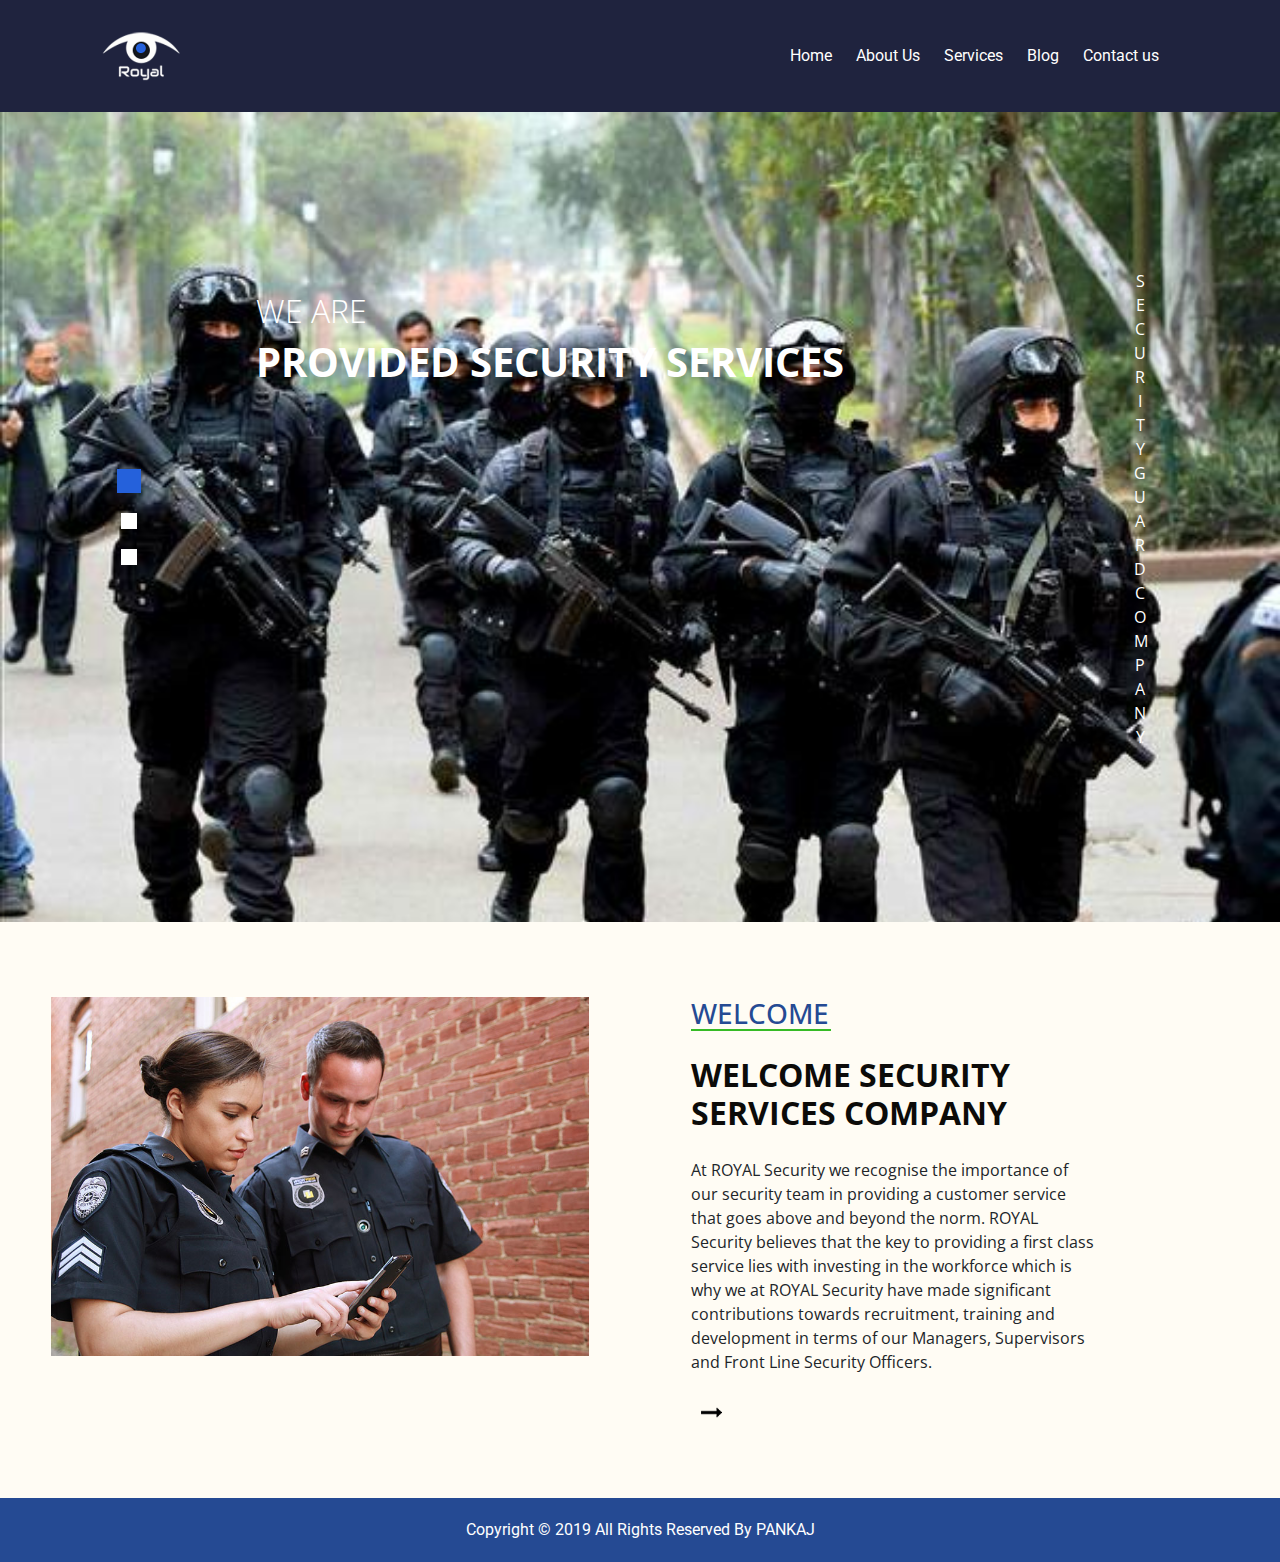
==== index.html @ 15dd3b8e "first commit" ====
<!DOCTYPE html>
<html>

<head>
  <!-- Basic -->
  <meta charset="utf-8" />
  <meta http-equiv="X-UA-Compatible" content="IE=edge" />
  <!-- Mobile Metas -->
  <meta name="viewport" content="width=device-width, initial-scale=1, shrink-to-fit=no" />
  <!-- Site Metas -->
  <meta name="keywords" content="" />
  <meta name="description" content="" />
  <meta name="author" content="" />

  <title>Royal</title>

  <!-- slider stylesheet -->
  <link rel="stylesheet" type="text/css"
    href="https://cdnjs.cloudflare.com/ajax/libs/OwlCarousel2/2.1.3/assets/owl.carousel.min.css" />

  <!-- bootstrap core css -->
  <link rel="stylesheet" type="text/css" href="css/bootstrap.css" />

  <!-- fonts style -->
  <link href="https://fonts.googleapis.com/css?family=Open+Sans:300,400,600,700|Roboto:400,500&display=swap"
    rel="stylesheet" />
  <!-- Custom styles for this template -->
  <link href="css/style.css" rel="stylesheet" />
  <!-- responsive style -->
  <link href="css/responsive.css" rel="stylesheet" />
</head>

<body>
  <!-- header section strats -->
  <header class="header_section">
    <div class="container">
      <nav class="navbar navbar-expand-lg custom_nav-container ">
        <a class="navbar-brand" href="#">
          <div class="logo_box">
            <img src="images/logo.png" alt="" />
          </div>
        </a>
        <button class="navbar-toggler" type="button" data-toggle="collapse" data-target="#navbarSupportedContent"
          aria-controls="navbarSupportedContent" aria-expanded="false" aria-label="Toggle navigation">
          <span class="navbar-toggler-icon"></span>
        </button>

        <div class="collapse navbar-collapse" id="navbarSupportedContent">
          <ul class="navbar-nav ml-auto mr-2">
            <li class="nav-item active">
              <a class="nav-link" href="index.html">Home <span class="sr-only">(current)</span></a>
            </li>
            <li class="nav-item">
              <a class="nav-link" href="about.html">About Us </a>
            </li>
            <li class="nav-item">
              <a class="nav-link" href="service.html">Services</a>
            </li>
            <li class="nav-item">
              <a class="nav-link" href="blog.html">Blog</a>
            </li>
            <li class="nav-item">
              <a class="nav-link" href="contact.html">Contact us</a>
            </li>
            <!--<li class="nav-item">
              <a class="nav-link" href="#">Login </a>
            </li>
          </ul>
          <form class="form-inline my-2 my-lg-0">
            <input class="form-control nav_search-input mr-sm-2 d-none" type="search" placeholder="Search"
              aria-label="Search" value="" />
            <button class="btn  my-2 my-sm-0 nav_search-btn" type="submit"></button>
          </form>-->
        </div>
      </nav>
    </div>
  </header>
  <!-- end header section -->

  <!-- slider section -->
  <section class=" slider_section">
    <div id="carouselExampleIndicators" class="carousel slide vert" data-ride="carousel">
      <ol class="carousel-indicators">
        <li data-target="#carouselExampleIndicators" data-slide-to="0" class="active"></li>
        <li data-target="#carouselExampleIndicators" data-slide-to="1"></li>
        <li data-target="#carouselExampleIndicators" data-slide-to="2"></li>
      </ol>
      <div class="carousel-inner">
        <div class="carousel-item active">
          <div class="slider_box">
            <div class="fixed_company-detail">
              <p>
                Security Guard Company
              </p>
            </div>
            <div class="slider-detail">
              <div class="slider_detail-heading">
                <h2>
                  We Are
                </h2>
                <h1>
                  Provided security services
                </h1>
              </div>
              <div class="slider_detail-text">
                <!--<p>
                  ipsum dolor sit amet, consectetur adipiscing elit, sed do
                  eiusmod tempor incididunt ut labore et dolore magna aliqua.
                  Ut enim ad minim veniam, quis nostrud exercitation ullamco
                  laboris nisi ut aliquip ex ea commodo consequat.
                </p>
              </div>
              <div class="slider_detail-btn">
                <a href="">
                  <span>
                    Read More
                  </span>
                  <img src="images/arrow.png" alt="" class="ml-2" />
                </a>-->
              </div>
            </div>
          </div>
        </div>
        <div class="carousel-item">
          <div class="slider_box">
            <div class="fixed_company-detail">
              <p>
                Security Guard Company
              </p>
            </div>
            <div class="slider-detail">
              <div class="slider_detail-heading">
                <h2>
                  We Are
                </h2>
                <h1>
                  Provided security services
                </h1>
              </div>
              <div class="slider_detail-text">
                 
              </div>
            </div>
          </div>
        </div>
        <div class="carousel-item">
          <div class="slider_box">
            <div class="fixed_company-detail">
              <p>
                Security Guard Company
              </p>
            </div>
            <div class="slider-detail">
              <div class="slider_detail-heading">
                <h2>
                  We Are
                </h2>
                <h1>
                  Provided security services
                </h1>
              </div>
              <div class="slider_detail-text">
                
              </div>
            </div>
          </div>
        </div>
      </div>
      <a class="carousel-control-prev" href="#carouselExampleIndicators" role="button" data-slide="prev">
        <span class="carousel-control-prev-icon" aria-hidden="true"></span>
        <span class="sr-only">Previous</span>
      </a>
      <a class="carousel-control-next" href="#carouselExampleIndicators" role="button" data-slide="next">
        <span class="carousel-control-next-icon" aria-hidden="true"></span>
        <span class="sr-only">Next</span>
      </a>
    </div>
  </section>

  <!-- end slider section -->

  <!-- welcome section -->
  <section class="welcome_section layout_padding">
    <div class="container-fluid">
      <div class="row">
        <div class=" col-md-6">
          <div>
            <img class="img-fluid" src="images/welcome.jpg" alt="" />
          </div>
        </div>
        <div class=" col-md-6">
          <div class="welcome_detail">
            <h3>
              Welcome
            </h3>
            <h2>
              Welcome security services Company
            </h2>
            <p>
              At ROYAL Security we recognise the importance of our security team in providing a customer service that goes above and beyond the norm. ROYAL Security believes that the key to providing a first class service lies with investing in the workforce which is why we at ROYAL Security have made significant contributions towards recruitment, training and development in terms of our Managers, Supervisors and Front Line Security Officers. 
            </p>
            <div class="welcome_detail-btn">
              <a href="">
                
                <img src="images/arrow-black.png" alt="" class="ml-2" />
              </a>
            </div>
          </div>
        </div>
      </div>
    </div>
  </section>
  <!-- end welcome section -->

  <!-- service section 
  <section class="service_section ">
    <div class="container">
      <div class="service_detail">
        <h3>
          We
        </h3>
        <h2>
          we provide service
        </h2>
      </div>
      <div class="service_img-container">
        <div class="service_img-box i-box-1">
          <a href=""> Bank security</a>
        </div>
        <div class="service_img-box i-box-2">
          <a href="">society Guard </a>
        </div>
        <div class="service_img-box i-box-3">
          <a href="">Hotel Security </a>
        </div>
        <div class="service_img-box i-box-4">
          <a href=""> Home security</a>
        </div>
      </div>
      <div class="service_btn">
        <a href="">
          <span>
            Read More
          </span>
          <img src="images/arrow-black.png" alt="" class="ml-2" />
        </a>
      </div>
    </div>
  </section>
  <!-- end service section -->

  <!-- security section 

  <section class="security_section layout_padding">
    <h3>
      Security


    </h3>
    <h2>
      Our Guard
    </h2>
    <div class="security_container">
      <div class="carousel-wrap">
        <div class="owl-carousel">
          <div class="item">
            <div class="security_img-box i-box-1">
              <a href=""> View More</a>
            </div>
          </div>
          <div class="item">
            <div class="security_img-box i-box-2">
              <a href=""> View More</a>
            </div>
          </div>
          <div class="item">
            <div class="security_img-box i-box-3">
              <a href=""> View More</a>
            </div>
          </div>

        </div>
      </div>
    </div>
    <div class="security_btn">
      <a href="">
        <span>
          Read More
        </span>
        <img src="images/arrow-black.png" alt="" class="ml-2" />
      </a>
    </div>
  </section>
  <!-- end security section -->


  <!-- story section 

  <section class="layout_padding story_section">
    <div class="container-fluid">
      <div class="row">
        <div class=" col-md-6">
          <div>
            <img class="img-fluid" src="images/security.jpg" alt="" />
          </div>
        </div>
        <div class=" col-md-6">
          <div class="story_detail">
            <h3>
              Our
            </h3>
            <h2>
              Success Stories
            </h2>
            <p>
              It is a long established fact that a reader will be distracted by the readable content of a page when
              looking at its layout. The point of using Lorem Ipsum is that it has a more-or-less normal distribution of
              letters, as opposed to using 'Content here, content here', making it look like readable English. Many
              desktop publishing packages and web page editors now use Lorem Ipsum as their default model text, and a
              search for 'lorem ipsum' will uncover many web sites still in their infancy. Various versions have evolved
              over the years, sometimes by accident, sometimes on purpose (injected humour and the like).
            </p>
            <div class="story_detail-btn">
              <a href="">
                <span>
                  Read More
                </span>
                <img src="images/arrow-black.png" alt="" class="ml-2" />
              </a>
            </div>
          </div>
        </div>
      </div>
    </div>
  </section>

  <!-- end story section -->

  <!-- contact section 
  <section class="contact_section layout_padding-top">
    <div class="container-fluid">
      <div class="row">
        <div class=" col-md-6">
          <div id="map" class="h-100 w-100 ">
          </div>
        </div>
        <div class=" col-md-6 contact_form-container">
          <div class="contact_box">
            <form action="">
              <input type="text" placeholder="Your Name">
              <input type="email" placeholder="Email">
              <input type="text" placeholder="Phone Number">
              <input type="text" placeholder="Message">
              <div>
                <button type="submit">
                  Submit
                </button>
              </div>
            </form>
          </div>
        </div>
      </div>

    </div>
    </div>
  </section>

  <!-- end contact section -->

  <!-- info section 
  <section class="info_section layout_padding">
    <div class="container">
      <div class="row">
        <div class=" col-md-4 info_detail">
          <div>
            <p>
              There are many variations of passages of Lorem Ipsum available, but the majority have suffered alteration
              in some form, by injected humour, or randomised words which don't look even slightly believable.
            </p>
          </div>
        </div>
        <div class=" col-md-4 address_container">
          <div>
            <h3>
              Address:
            </h3>
            <div class="address_link-container">
              <a href="">
                <img src="images/location.png" alt="">
                <span> Address: 73 Canal Street, New York, NY
                </span>
              </a>
              <a href="">
                <img src="images/phone.png" alt="">
                <span> Tel: +1 123 456 789
                </span>
              </a>
              <a href="">
                <img src="images/mail.png" alt="">
                <span>
                  Email: demo@gmail.com
                </span>
              </a>
            </div>
          </div>
        </div>
        <div class=" col-md-4 news_container">
          <div>
            <div>
              <h3>
                newsletter

              </h3>
              <form action="">
                <input type="email" placeholder="ENTER YOUR EMAIL">
                <div>
                  <button type="submit">
                    Subscribe
                  </button>
                </div>
              </form>
            </div>
            <div class="social_container">
              <div>
                <img src="images/fb.png" alt="">
              </div>
              <div>
                <img src="images/twitter.png" alt="">
              </div>
              <div>
                <img src="images/linkedin.png" alt="">
              </div>
              <div>
                <img src="images/youtube.png" alt="">
              </div>
            </div>
          </div>
        </div>
      </div>
    </div>
  </section>

  <!-- end info section -->


  <!-- footer section -->
  <section class="container-fluid footer_section">
    <p>
      Copyright &copy; 2019 All Rights Reserved By
      <a href="https://html.design/">PANKAJ</a>
    </p>
  </section>
  <!-- footer section -->

  <script type="text/javascript" src="js/jquery-3.4.1.min.js"></script>
  <script type="text/javascript" src="js/bootstrap.js"></script>
  <script type="text/javascript" src="https://cdnjs.cloudflare.com/ajax/libs/OwlCarousel2/2.2.1/owl.carousel.min.js">
  </script>
  <script type="text/javascript">
    $(".owl-carousel").owlCarousel({
      loop: true,
      margin: 20,
      nav: true,
      navText: [],
      autoplay: true,
      autoplayHoverPause: true,
      responsive: {
        0: {
          items: 1
        },
        600: {
          items: 2
        },
        1000: {
          items: 3
        }
      }
    });
  </script>

  <script>
    $(".nav_search-btn").click(function () {
      if ($(".nav_search-input").hasClass("d-none")) {
        event.preventDefault();
        $(".nav_search-input")
          .animate({
              left: "-1000px"
            },
            "1000000"
          )
          .removeClass("d-none");
      } else {
        $(".nav_search-input")
          .animate({
              left: "0px"
            },
            "1000000"
          )
          .addClass("d-none");
      }
    });
  </script>

  <script>
    // This example adds a marker to indicate the position of Bondi Beach in Sydney,
    // Australia.
   
      
  

</body>

</html>
---- css/style.css ----
body {
  font-family: "Open Sans", sans-serif;
  background-color: #fffcf4;
}

.layout_padding {
  padding: 75px 0;
}

.layout_padding-top {
  padding-top: 75px;
}

.layout_padding-bottom {
  padding-bottom: 75px;
}

/*header section*/

.header_section {
  font-family: "Roboto", sans-serif;
  background-color: #1f233e;
  color: #fff;
  min-height: 90px;
  padding: 1% 0;
}

.custom_nav-container.navbar-expand-lg .navbar-nav .nav-link {
  color: #fff;
  padding-left: 12px;
  padding-right: 12px;
}

a,
a:hover,
a:focus {
  text-decoration: none;
}

.btn,
.btn:focus {
  outline: none !important;
  box-shadow: none;
}

.custom_nav-container .navbar-toggler {
  border-color: #fff;
  outline: none;
}

.custom_nav-container .navbar-toggler .navbar-toggler-icon {
  background-image: url(../images/menu.png);
}

.custom_nav-container .nav_search-btn {
  background-image: url(../images/search-icon.png);

  background-size: 22px;
  background-repeat: no-repeat;
  background-position-y: 7px;
  width: 35px;
  height: 35px;
  padding: 0;
  border: none;
}

.navbar {
}

.nav-link:hover {
  color: #fefefe;
}

.logo_box {
  width: 80px;
}

.logo_box img {
  width: 100%;
}

.call_to_btn {
  display: inline-block;
  color: #fefefe;
  padding: 10px 35px;
  background-color: #f6bb08;
  margin-top: 5%;
  margin-bottom: 20%;
  border-radius: 0;
}

/*end header section*/

/* slider section */

.slider_section {
  height: calc(100vh - 90px);
}

.slider_section .carousel-indicators {
  top: 50%;
  left: -75px;
  transform: translateY(-50%);
  display: block;
  bottom: unset;
  right: unset;
}

.slider_section .carousel-indicators li {
  width: 16px;
  height: 16px;
  opacity: 1;
  margin: 0 auto;
}

.slider_section .carousel-indicators .active {
  width: 24px;
  height: 24px;
  background-color: #2561db;
}

.carousel-control-prev,
.carousel-control-next {
  display: none;
}

.vert .carousel-item-next.carousel-item-left,
.vert .carousel-item-prev.carousel-item-right {
  -webkit-transform: translate3d(0, 0, 0);
  transform: translate3d(0, 0, 0);
}

.vert .carousel-item-next,
.vert .active.carousel-item-right {
  -webkit-transform: translate3d(0, 100%, 0);
  transform: translate3d(0, 100% 0);
}

.vert .carousel-item-prev,
.vert .active.carousel-item-left {
  -webkit-transform: translate3d(0, -100%, 0);
  transform: translate3d(0, -100%, 0);
}

.slider_section .slider_box {
  display: flex;
  position: relative;
  height: calc(100vh - 90px);
  background-image: url(../images/banner.jpg);
  background-size: cover;
  background-repeat: no-repeat;
}

.slider_section .slider_box .fixed_company-detail {
  position: absolute;
  top: 50%;
  right: 10%;
  transform: translate(-50%, -50%);
}

.slider_section .slider_box .fixed_company-detail p {
  width: 12px;
  text-align: center;
  word-break: break-word;
  color: #fff;
  text-transform: uppercase;
}

.slider_section .slider_box .slider-detail {
  color: #fff;
  width: 60%;
  margin-top: 14%;
  margin-left: 20%;
}

.slider_section .slider_box .slider-detail .slider_detail-heading h2 {
  font-weight: 100;
  text-transform: uppercase;
}

.slider_section .slider_box .slider-detail .slider_detail-heading h1 {
  font-weight: 700;
  text-transform: uppercase;
}

.slider_section .slider_box .slider-detail .slider_detail-text {
  width: 55%;
  color: #f8fafd;
}

.slider_section .slider_box .slider-detail .slider_detail-btn {
  display: flex;
}

.slider_section .slider_box .slider-detail .slider_detail-btn a {
  margin-top: 28px;
  padding: 16px 20px;
  background-color: #2561db;
  color: #fff;
}

/* end slider section */

/* welcome section */
.welcome_section {
}

.welcome_section .col-md-6 {
  padding: 0 4%;
}

.welcome_detail {
  width: 75%;
}

.welcome_detail h2 {
  text-transform: uppercase;
  color: #0c0b09;
  font-weight: bold;
}

.welcome_detail h3 {
  text-transform: uppercase;
  color: #254a93;
  position: relative;
}

.welcome_detail h3::after {
  position: absolute;
  bottom: 0;
  left: 0;
  content: "";
  height: 1.5px;
  width: 140px;
  background-color: #36bb25;
}

.welcome_detail h2,
.welcome_detail p,
.welcome_detail .welcome_detail-btn {
  margin-top: 25px;
}

.welcome_section .welcome_detail-btn a,
.welcome_section .welcome_detail-btn a:hover {
  text-transform: uppercase;

  color: #0c0b09;
}

.welcome_section .welcome_detail-btn a img {
  width: 25px;
}

/* end welcome section */

/* service section */

.service_section .container {
  padding: 0 50px;
}

.service_detail h2 {
  text-transform: uppercase;
  color: #0c0b09;
  font-weight: bold;
}

.service_detail h3 {
  text-transform: uppercase;
  color: #254a93;
  position: relative;
}

.service_detail h3::after {
  position: absolute;
  bottom: 0;
  left: 0;
  content: "";
  height: 1.5px;
  width: 45px;
  background-color: #36bb25;
}

.service_section .service_img-container {
  display: flex;
  flex-wrap: wrap;
  padding-top: 40px;
}

.service_section .service_img-container .service_img-box {
  display: flex;
  justify-content: center;
  align-items: center;
  min-width: 300px;
  height: 325px;
  background-size: cover;
}

.service_img-container .service_img-box.i-box-1 {
  width: 60%;
  background-image: url(../images/s-1.jpg);
}

.service_img-container .service_img-box.i-box-2 {
  width: 40%;
  background-image: url(../images/s-2.jpg);
}

.service_img-container .service_img-box.i-box-3 {
  width: 40%;
  background-image: url(../images/s-3.jpg);
}

.service_img-container .service_img-box.i-box-4 {
  width: 60%;
  background-image: url(../images/s-4.jpg);
}

.service_section .service_img-container a,
.service_section .service_img-container a:hover {
  color: #fff;
  text-transform: uppercase;
  padding: 15px 40px;
}

.service_section .service_img-container .service_img-box:hover {
  cursor: pointer;
}

.service_section .service_img-container .service_img-box:hover a {
  background-color: #2561db;
}

.service_btn {
  margin-top: 20px;
  display: flex;
  justify-content: center;
}

.service_btn a,
.service_btn a:hover {
  text-transform: uppercase;

  color: #0c0b09;
}

.service_btn a img {
  width: 25px;
}

/* end service section */

/* security section */
.security_section {
}

.security_section h2 {
  text-transform: uppercase;
  color: #0c0b09;
  font-weight: bold;
  text-align: center;
  margin-bottom: 35px;
}

.security_section h3 {
  text-transform: uppercase;
  color: #254a93;
  position: relative;
  text-align: center;
}

.security_section h3::after {
  position: absolute;
  bottom: 0;
  left: 50%;
  transform: translateX(-50%);
  content: "";
  height: 1.5px;
  width: 140px;
  background-color: #36bb25;
}

.security_section .security_container {
  width: 90%;
  margin: 0 auto;
}

.security_section .security_img-box {
  display: flex;
  justify-content: center;
  align-items: center;
  background-size: cover;
  width: 300px;
  height: 490px;
  margin: 0 auto;
  z-index: 999;
}

.security_section .security_img-box.i-box-1 {
  background-image: url(../images/security-1.jpg);
}

.security_section .security_img-box.i-box-2 {
  background-image: url(../images/security-2.jpg);
}

.security_section .security_img-box.i-box-3 {
  background-image: url(../images/security-3.jpg);
}

.security_section .security_img-box a {
  display: none;
  opacity: 0;
  text-transform: uppercase;
  padding: 8px 12px;
  border: 1.5px solid #f0f0f0;
  color: #fff;
}

.security_section .security_img-box:hover a {
  display: inline-block;
  opacity: 1;
}

.security_btn {
  margin-top: 20px;
  display: flex;
  justify-content: center;
}

.security_btn a,
.security_btn a:hover {
  text-transform: uppercase;

  color: #0c0b09;
}

.security_btn a img {
  width: 25px;
}

.owl-carousel .owl-nav,
.owl-carousel .owl-nav.disabled {
  display: flex;
  justify-content: space-between;
  width: 100%;
  z-index: 0;
}

.owl-carousel .owl-nav .owl-next,
.owl-carousel .owl-nav .owl-prev {
  position: absolute;
  top: 50%;
  background-color: #254a93;
  width: 70px;
  height: 40px;
  background-repeat: no-repeat;
  background-size: 22px;
  background-position: 50%;
  transform: translateY(-50%);
}

.owl-carousel .owl-nav .owl-next {
  right: -25px;
  background-image: url(../images/right-arrow.png);
}

.owl-carousel .owl-nav .owl-prev {
  left: -25px;
  background-image: url(../images/left-arrow.png);
}

/* end security section */

.story_section {
  padding: 0 4%;
}

.story_section .container-fluid {
  -webkit-box-shadow: 1px -1px 24px -13px rgba(0, 0, 0, 0.75);
  -moz-box-shadow: 1px -1px 24px -13px rgba(0, 0, 0, 0.75);
  box-shadow: 1px -1px 24px -13px rgba(0, 0, 0, 0.75);
}

.story_section .col-md-6 {
  padding: 0;
  display: flex;
  align-items: center;
  background-color: #fcfcfc;
}

.story_detail {
  margin-left: 40px;
}

.story_detail h2 {
  text-transform: uppercase;
  color: #0c0b09;
  font-weight: bold;
}

.story_detail h3 {
  text-transform: uppercase;
  color: #254a93;

  margin: 0;
}

.story_detail {
  width: 85%;
}

.story_detail .story_detail-btn {
  margin-top: 25px;
}

.story_section .story_detail-btn a,
.story_section .story_detail-btn a:hover {
  text-transform: uppercase;

  color: #0c0b09;
}

.story_section .story_detail-btn a img {
  width: 25px;
}

.contact_form-container {
  background-image: url(../images/guards.jpg);
}

.contact_form-container form {
  display: flex;
  flex-direction: column;
  align-items: flex-start;
}

.contact_form-container .contact_box {
  background-color: #fff;
  padding: 35px 40px;
  width: 50%;
  height: 60%;
  margin: 100px 50px;
}

.contact_form-container form input,
.contact_form-container form input:focus,
.contact_form-container form input:active {
  border: none;
  background-color: transparent;
  border-bottom: 1px solid #00cc99;
  width: 85%;
  margin-top: 12px;
  outline: none;
}

.contact_form-container form button {
  border: none;
  background-color: #254a93;
  color: #fff;
  padding: 8px 20px;
  margin-top: 15px;
}

.contact_section .row .col-md-6 {
  padding: 0;
}

/* end contact section */

/* info section */
.info_section {
  background-color: #000202;
  font-family: "Roboto", sans-serif;
}

.info_section .info_detail {
  display: flex;
  align-items: center;
}

.info_section .info_detail p {
  color: #fff;
}

.address_link-container {
  display: block;
}

.address_link-container a {
  display: flex;
  color: #fff;
  margin: 15px 0;
  align-items: center;
}

.address_link-container a img {
  margin-right: 10px;
}

.info_section .news_container h3,
.info_section .address_container h3 {
  text-transform: uppercase;
  color: #fff;
  font-size: 22px;
}

.info_section .news_container form {
  margin: 28px 0;
}

.info_section .news_container form input {
  border: none;
  background-color: #fff;
  width: 70%;
  padding: 7px 10px;
}

.info_section .news_container form button {
  border: none;
  background-color: #254a93;
  color: #fff;
  font-size: 14px;
  padding: 8px 15px;
  margin-top: 15px;
  text-transform: uppercase;
}

.info_section .news_container .social_container {
  width: 50%;
  display: flex;
  justify-content: space-between;
}

.info_section .news_container .social_container > div {
}

/* end info section */

/* footer section*/

.footer_section {
  background-color: #254a93;
  padding: 20px 0;
  font-family: "Roboto", sans-serif;
}

.footer_section p {
  color: #fff;
  margin: 0;
  text-align: center;
}

.footer_section a {
  color: #fff;
}

/* end footer section*/
---- css/responsive.css ----
@media (max-width: 1120px) {}

@media (max-width: 992px) {
    .welcome_detail {
        width: 100%;

    }

    .service_img-container .service_img-box.i-box-1 {
        width: 100%;
    }

    .service_img-container .service_img-box.i-box-2 {
        width: 100%;
    }

    .service_img-container .service_img-box.i-box-3 {
        width: 100%;
    }

    .service_img-container .service_img-box.i-box-4 {
        width: 100%;
    }

    .contact_form-container .contact_box {
        width: 75%;

    }

    .contact_form-container form input,
    .contact_form-container form input:focus,
    .contact_form-container form input:active {
        width: 100%;
    }

    .service_img-container .service_img-box {
        margin-top: 35px;
    }

    .info_section .news_container .social_container {

        width: 100%;
    }

    .owl-carousel .owl-nav,
    .owl-carousel .owl-nav.disabled {

        display: flex;
        position: absolute;
        top: 110%;
        transform: translate(-50%);
        justify-content: space-between;
        width: 40%;
        z-index: 0;
        left: 50%;

    }
}

@media (max-width: 768px) {
    .welcome_detail {

        margin-top: 25px;
    }

    .story_detail {


        margin-top: 25px;

    }

    .contact_form-container form input,
    .contact_form-container form input:focus,
    .contact_form-container form input:active {

        width: 85%;

    }

    .service_section .container {

        padding: 0;

    }

    .col-md-4.address_container {

        margin-top: 25px;

    }

    .col-md-4.news_container {

        margin-top: 25px;

    }

    .contact_section .row .col-md-6 {

        padding: 0;
        display: flex;
        align-items: center;
        justify-content: center;

    }
}

@media (max-width: 576px) {
    .slider_section .slider_box .slider-detail .slider_detail-text {

        width: 85%;
    }

    .service_section .container {

        width: 90%;
    }

    .slider_section .carousel-indicators {

        top: 95%;
        left: 25%;

        display: flex;

        justify-content: space-between;
        width: 100px;
        align-items: center;

    }

    .owl-carousel .owl-nav,
    .owl-carousel .owl-nav.disabled {


        width: 75%;


    }

    .contact_form-container .contact_box {

        width: 85%;

    }

    .contact_form-container .contact_box {


        padding: 35px 35px;

        margin: 100px 25px;

    }

    .contact_form-container form input,
    .contact_form-container form input:focus,
    .contact_form-container form input:active {
        width: 100%;
    }

    .info_section .news_container form input {
        width: 90%;

    }

}

@media (max-width: 480px) {
    .service_section .service_img-container .service_img-box {


        min-width: 275px;
        height: 250px;


    }
}

@media (min-width: 1200px) {}
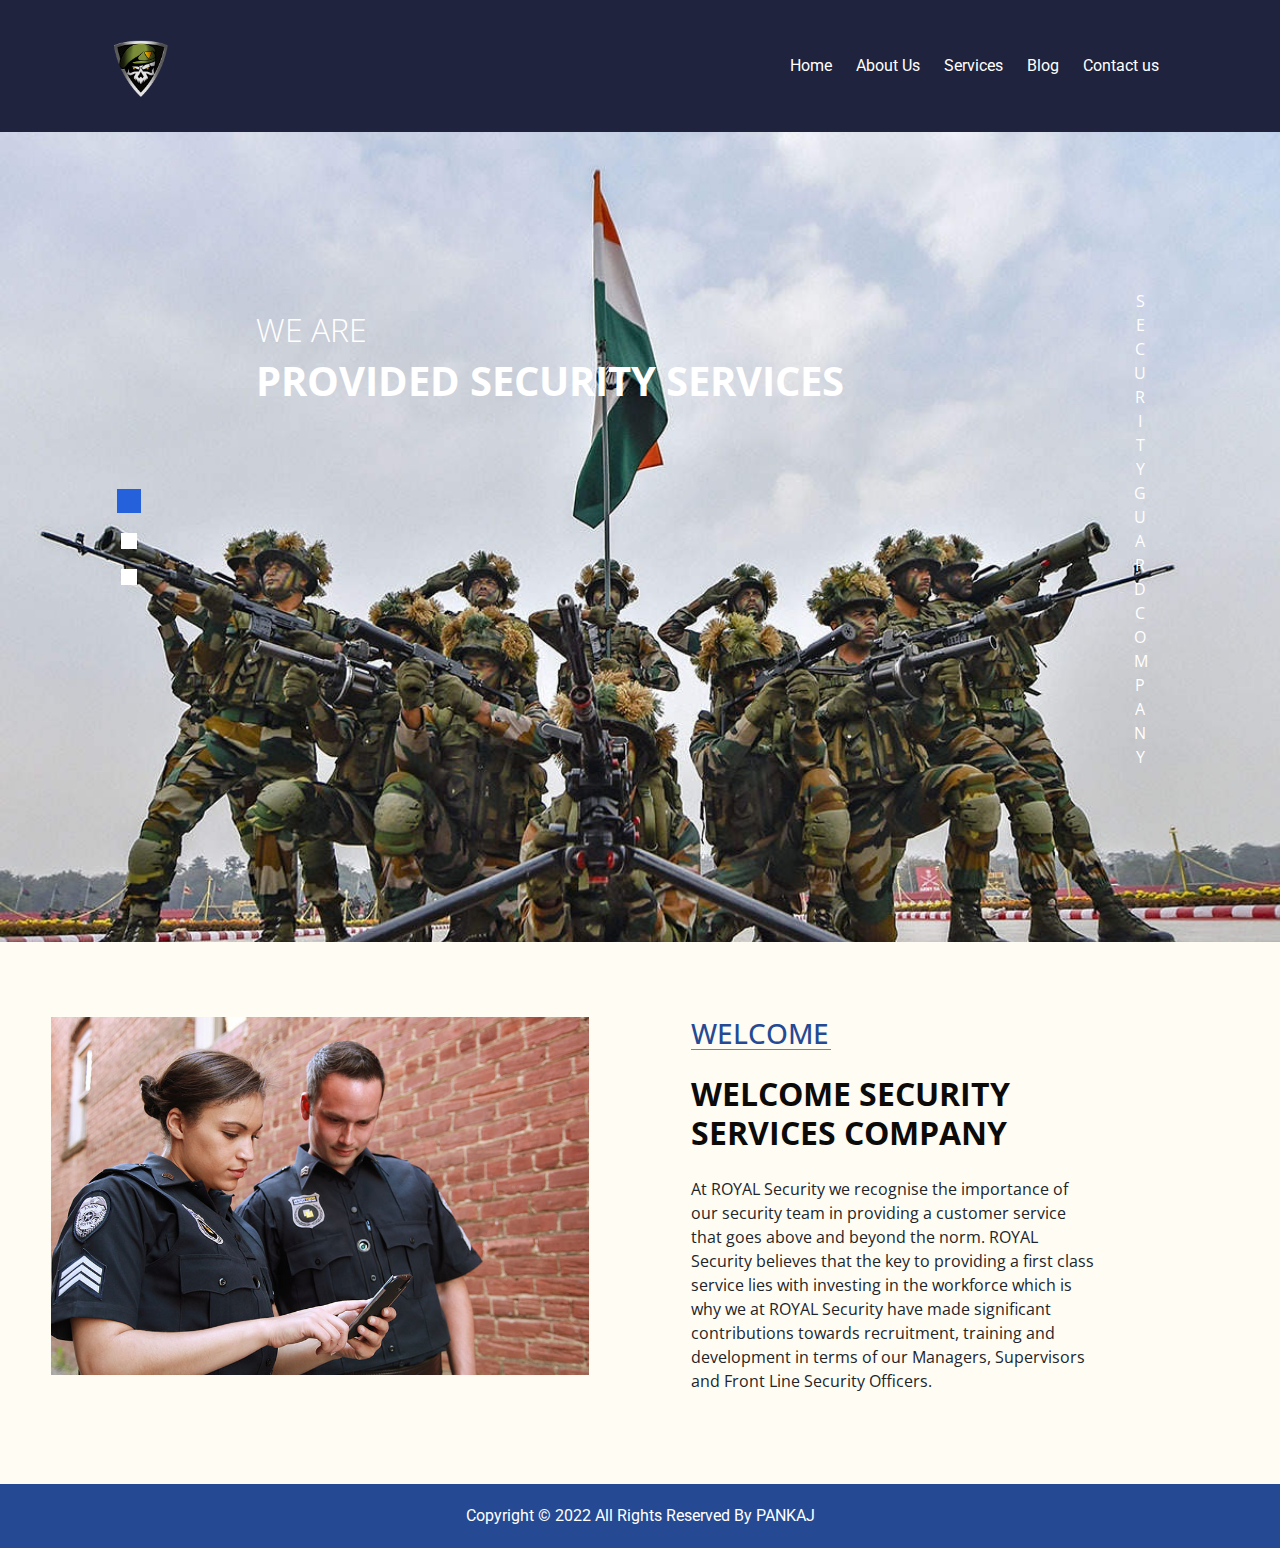
==== commit 1e815e08: "commit" ====
--- a/index.html
+++ b/index.html
@@ -37,7 +37,7 @@
       <nav class="navbar navbar-expand-lg custom_nav-container ">
         <a class="navbar-brand" href="#">
           <div class="logo_box">
-            <img src="images/logo.png" alt="" />
+            <img src="images/log.png" alt="" />
           </div>
         </a>
         <button class="navbar-toggler" type="button" data-toggle="collapse" data-target="#navbarSupportedContent"
@@ -91,6 +91,7 @@
             <div class="fixed_company-detail">
               <p>
                 Security Guard Company
+                
               </p>
             </div>
             <div class="slider-detail">
@@ -199,12 +200,7 @@
             <p>
               At ROYAL Security we recognise the importance of our security team in providing a customer service that goes above and beyond the norm. ROYAL Security believes that the key to providing a first class service lies with investing in the workforce which is why we at ROYAL Security have made significant contributions towards recruitment, training and development in terms of our Managers, Supervisors and Front Line Security Officers. 
             </p>
-            <div class="welcome_detail-btn">
-              <a href="">
-                
-                <img src="images/arrow-black.png" alt="" class="ml-2" />
-              </a>
-            </div>
+            
           </div>
         </div>
       </div>
@@ -446,7 +442,7 @@
   <!-- footer section -->
   <section class="container-fluid footer_section">
     <p>
-      Copyright &copy; 2019 All Rights Reserved By
+      Copyright &copy; 2022 All Rights Reserved By
       <a href="https://html.design/">PANKAJ</a>
     </p>
   </section>
--- a/css/style.css
+++ b/css/style.css
@@ -149,6 +149,7 @@
   background-image: url(../images/banner.jpg);
   background-size: cover;
   background-repeat: no-repeat;
+  
 }
 
 .slider_section .slider_box .fixed_company-detail {
